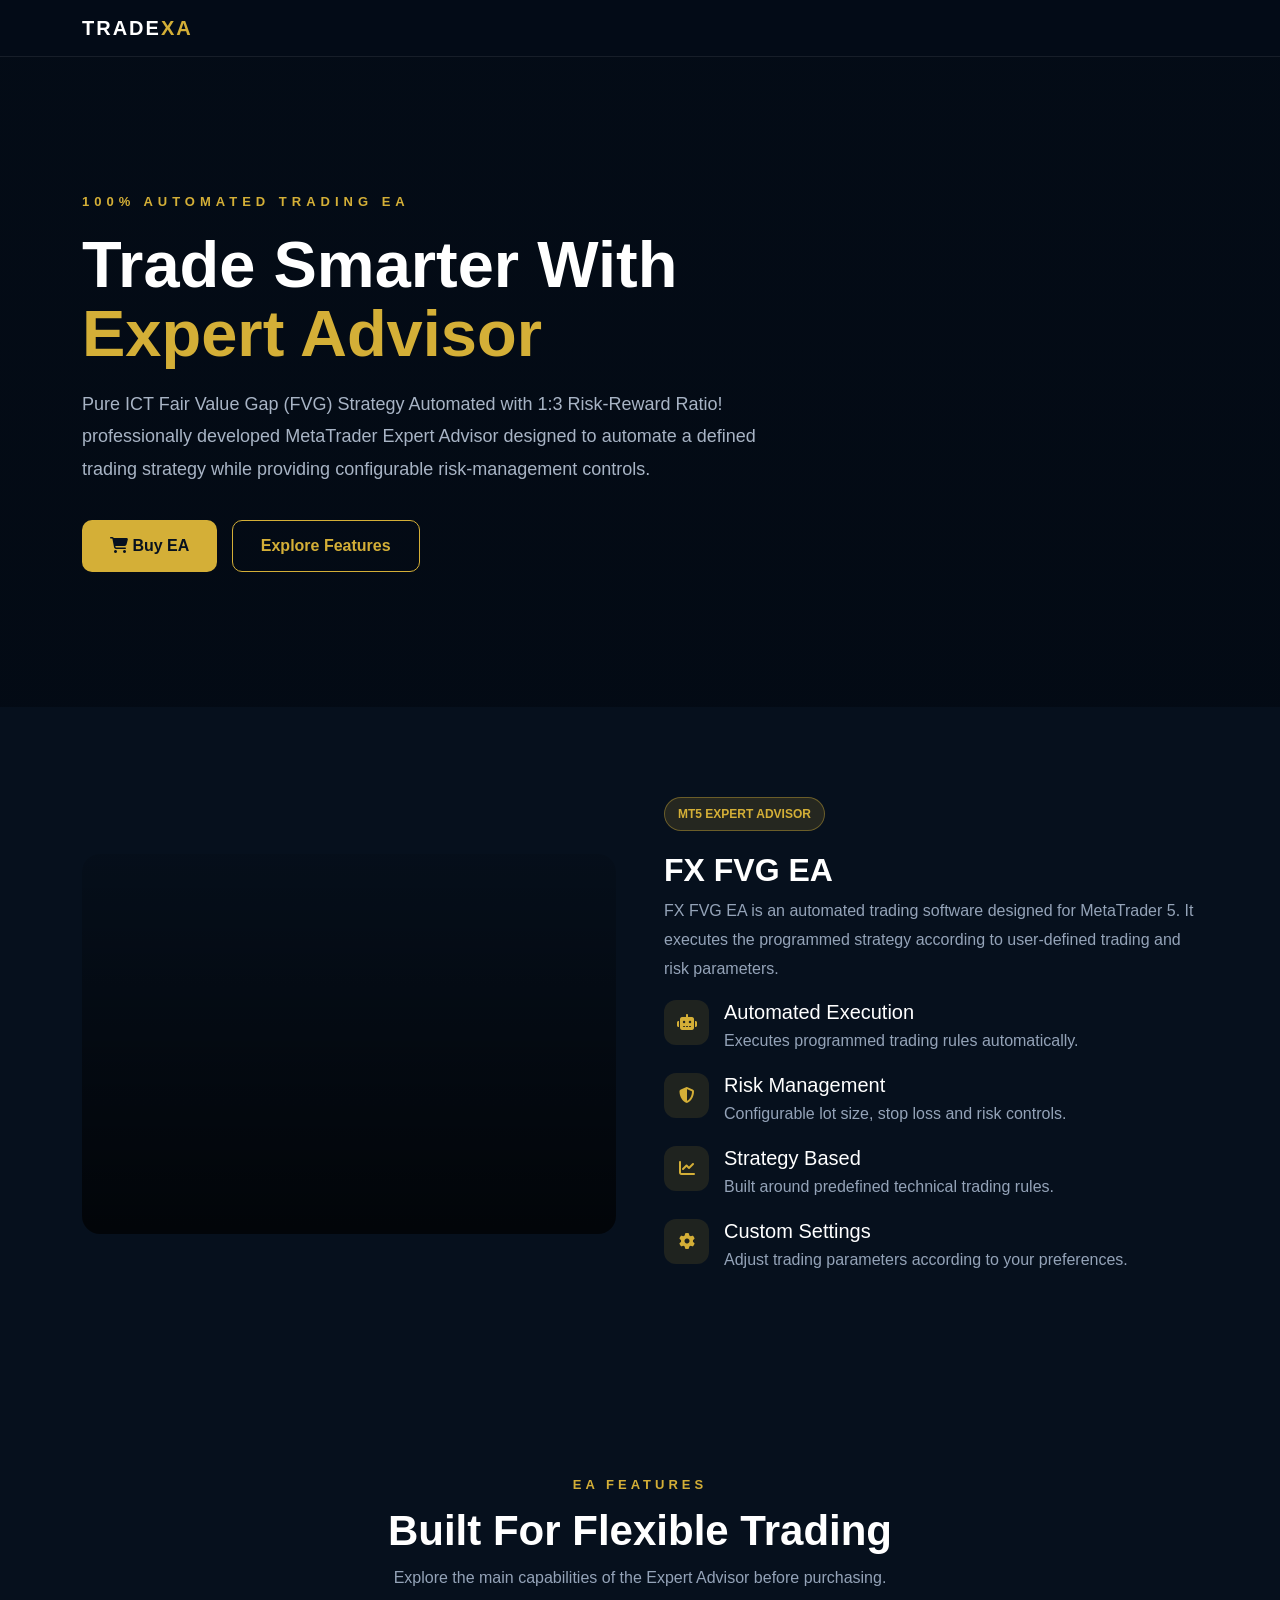
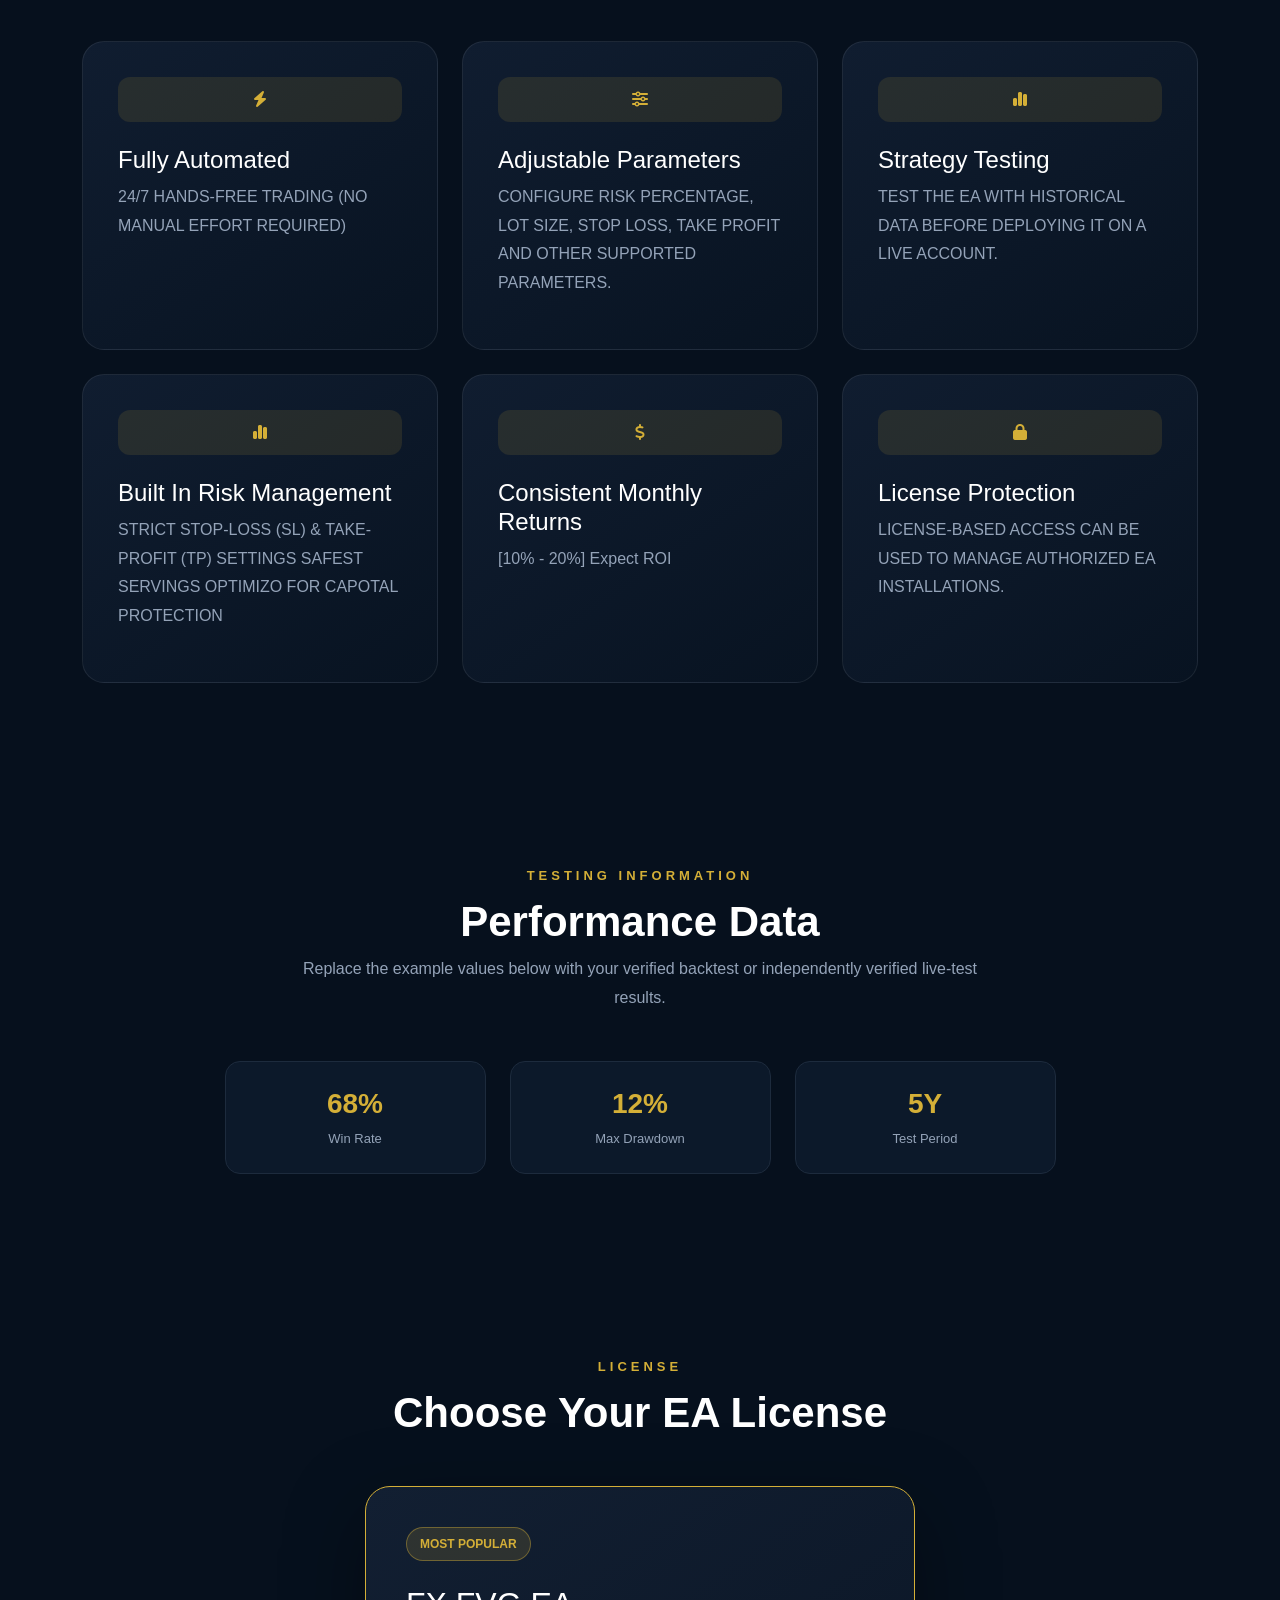
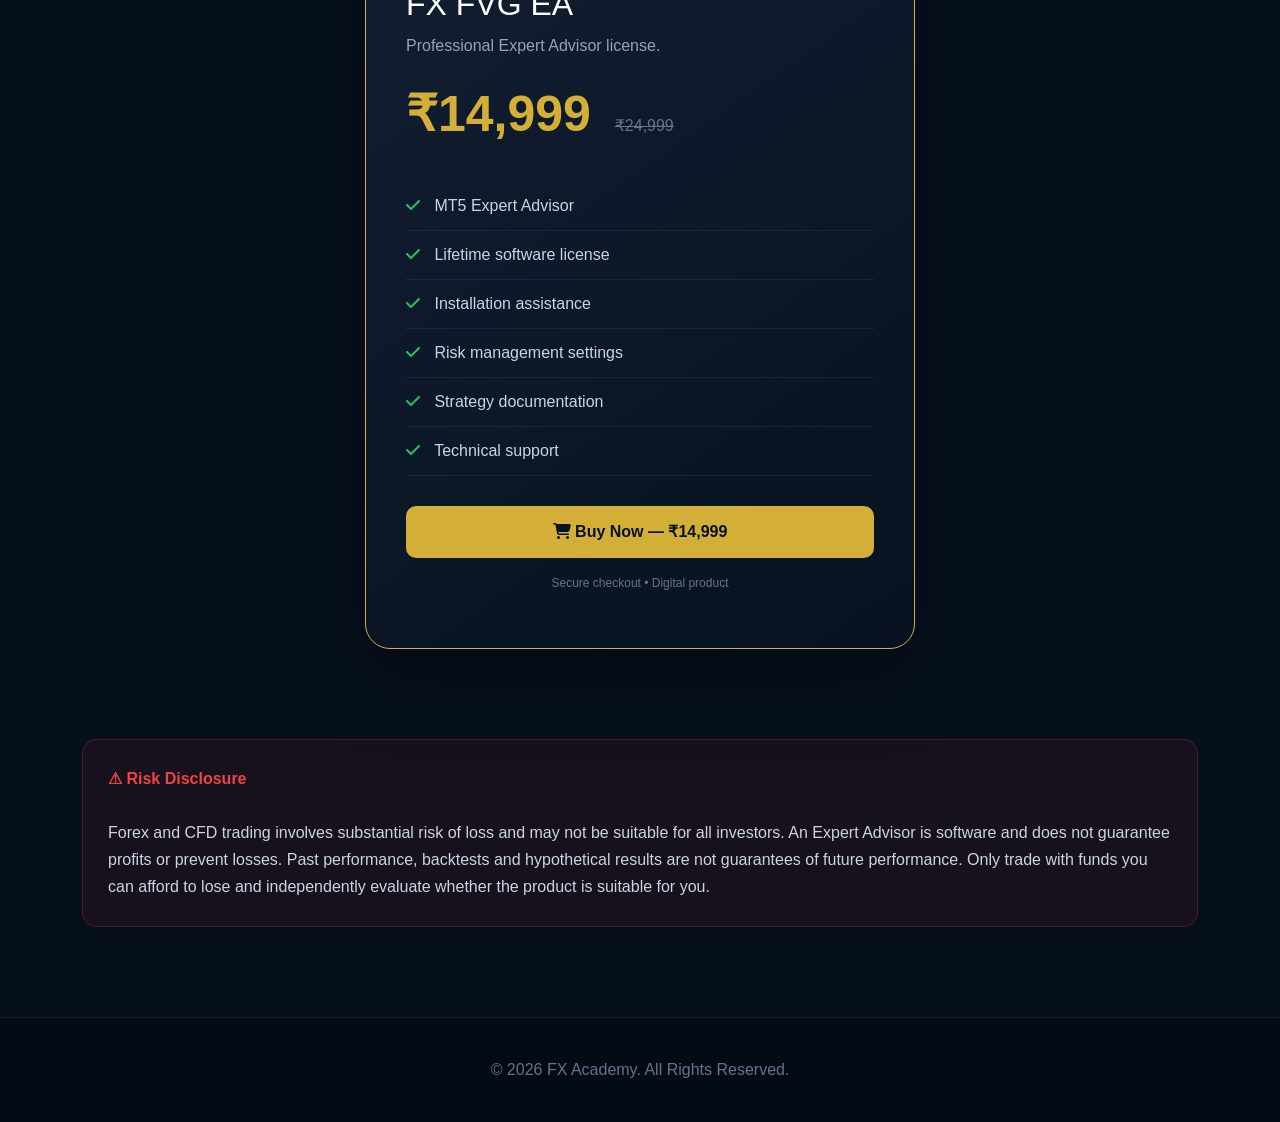
==== ea.html @ 9ab4f011 "Tradexa" ====
<!DOCTYPE html>
<html lang="en">

<head>

    <meta charset="UTF-8">

    <meta name="viewport"
          content="width=device-width, initial-scale=1.0">

    <title>Forex Expert Advisor | Tradexa</title>

    <meta name="description"
          content="Professional Forex Expert Advisor with automated trading features, risk management and customizable settings.">

    <!-- Bootstrap -->
    <link
        href="https://cdn.jsdelivr.net/npm/bootstrap@5.3.3/dist/css/bootstrap.min.css"
        rel="stylesheet">

    <!-- Font Awesome -->
    <link
        rel="stylesheet"
        href="https://cdnjs.cloudflare.com/ajax/libs/font-awesome/6.5.2/css/all.min.css">

    <style>

        * {
            box-sizing: border-box;
        }

        body {
            margin: 0;
            background: #06101d;
            color: #ffffff;
            font-family: Arial, sans-serif;
        }

        /* NAVBAR */

        .navbar {
            background: rgba(4, 12, 24, 0.95);
            border-bottom: 1px solid rgba(255,255,255,0.08);
            backdrop-filter: blur(15px);
        }

        .navbar-brand {
            color: #d4af37 !important;
            font-weight: 800;
            letter-spacing: 2px;
        }

        .nav-link {
            color: #cbd5e1 !important;
            margin-left: 15px;
        }

        .nav-link:hover {
            color: #d4af37 !important;
        }

        /* HERO */

        .hero {
            min-height: 650px;
            display: flex;
            align-items: center;

            background:
                linear-gradient(
                    rgba(3,10,20,0.75),
                    rgba(3,10,20,0.95)
                ),
                url("https://images.unsplash.com/photo-1611974789855-9c2a0a7236a3?auto=format&fit=crop&w=1800&q=80");

            background-size: cover;
            background-position: center;
        }

        .hero-content {
            max-width: 800px;
        }

        .hero-label {
            color: #d4af37;
            letter-spacing: 5px;
            font-size: 13px;
            text-transform: uppercase;
            font-weight: 700;
        }

        .hero h1 {
            font-size: 65px;
            font-weight: 900;
            line-height: 1.05;
            margin: 20px 0;
        }

        .hero h1 span {
            color: #d4af37;
        }

        .hero p {
            color: #a8b4c5;
            font-size: 18px;
            line-height: 1.8;
            max-width: 700px;
        }

        .hero-buttons {
            margin-top: 35px;
        }

        .btn-gold {
            background: #d4af37;
            color: #07111f;
            border: none;
            padding: 14px 28px;
            border-radius: 10px;
            font-weight: 800;
            text-decoration: none;
            display: inline-block;
            transition: 0.3s;
        }

        .btn-gold:hover {
            background: #f0d36a;
            color: #07111f;
            transform: translateY(-2px);
        }

        .btn-outline {
            border: 1px solid #d4af37;
            color: #d4af37;
            padding: 13px 28px;
            border-radius: 10px;
            font-weight: 700;
            text-decoration: none;
            display: inline-block;
            margin-left: 10px;
        }

        .btn-outline:hover {
            background: #d4af37;
            color: #07111f;
        }

        /* GENERAL */

        .section {
            padding: 90px 0;
        }

        .section-label {
            color: #d4af37;
            font-size: 13px;
            letter-spacing: 4px;
            font-weight: 700;
        }

        .section-title {
            font-size: 42px;
            font-weight: 800;
            margin-top: 10px;
        }

        .section-description {
            color: #94a3b8;
            max-width: 700px;
            line-height: 1.8;
        }

        /* PRODUCT */

        .product-card {
            background: linear-gradient(
                145deg,
                #101d30,
                #081321
            );

            border: 1px solid rgba(255,255,255,0.08);

            border-radius: 22px;

            padding: 35px;

            height: 100%;

            transition: 0.3s;
        }

        .product-card:hover {
            border-color: rgba(212,175,55,0.6);
            transform: translateY(-5px);
        }

        .ea-image {
            height: 380px;
            border-radius: 18px;

            background:
                linear-gradient(
                    rgba(0,0,0,0.1),
                    rgba(0,0,0,0.7)
                ),
                url("https://images.unsplash.com/photo-1642790551116-18e150f248e7?auto=format&fit=crop&w=1200&q=80");

            background-size: cover;
            background-position: center;
        }

        .badge-gold {
            display: inline-block;
            background: rgba(212,175,55,0.15);
            border: 1px solid rgba(212,175,55,0.4);
            color: #d4af37;
            padding: 7px 13px;
            border-radius: 30px;
            font-size: 12px;
            font-weight: 700;
        }

        .ea-title {
            font-size: 32px;
            font-weight: 800;
            margin-top: 20px;
        }

        .ea-description {
            color: #94a3b8;
            line-height: 1.8;
        }

        /* FEATURES */

        .feature {
            display: flex;
            gap: 15px;
            margin-bottom: 20px;
        }

        .feature-icon {
            min-width: 45px;
            height: 45px;

            display: flex;
            align-items: center;
            justify-content: center;

            border-radius: 12px;

            background: rgba(212,175,55,0.12);
            color: #d4af37;
        }

        .feature h5 {
            margin-bottom: 5px;
        }

        .feature p {
            color: #94a3b8;
            margin: 0;
        }

        /* STATS */

        .stats {
            margin-top: 30px;
        }

        .stat-box {
            text-align: center;
            padding: 25px;
            background: #0c192a;
            border: 1px solid #1d2b3d;
            border-radius: 15px;
        }

        .stat-box h3 {
            color: #d4af37;
            font-weight: 800;
        }

        .stat-box p {
            color: #94a3b8;
            margin: 0;
            font-size: 13px;
        }

        /* PRICING */

        .pricing-card {
            max-width: 550px;
            margin: auto;

            background:
                linear-gradient(
                    145deg,
                    #121f32,
                    #07111f
                );

            border: 1px solid #d4af37;
            border-radius: 25px;
            padding: 40px;

            box-shadow:
                0 25px 80px rgba(0,0,0,0.35);
        }

        .price {
            font-size: 50px;
            font-weight: 900;
            color: #d4af37;
        }

        .old-price {
            color: #64748b;
            text-decoration: line-through;
            margin-left: 10px;
        }

        .pricing-list {
            list-style: none;
            padding: 0;
            margin: 30px 0;
        }

        .pricing-list li {
            padding: 12px 0;
            border-bottom: 1px solid rgba(255,255,255,0.06);
            color: #cbd5e1;
        }

        .pricing-list i {
            color: #22c55e;
            margin-right: 10px;
        }

        /* DISCLAIMER */

        .disclaimer {
            background: rgba(220,38,38,0.08);
            border: 1px solid rgba(220,38,38,0.3);
            padding: 25px;
            border-radius: 15px;
            color: #cbd5e1;
            line-height: 1.7;
        }

        .disclaimer strong {
            color: #ef4444;
        }

        /* FOOTER */

        footer {
            background: #030b15;
            padding: 40px 0;
            border-top: 1px solid rgba(255,255,255,0.08);
        }

        footer p {
            color: #64748b;
            margin: 0;
        }

        /* RESPONSIVE */

        @media(max-width: 768px) {

            .hero {
                min-height: 600px;
            }

            .hero h1 {
                font-size: 42px;
            }

            .section-title {
                font-size: 32px;
            }

            .btn-outline {
                margin-left: 0;
                margin-top: 12px;
            }

            .ea-image {
                height: 250px;
            }

        }

    </style>

</head>


<body>


<!-- NAVBAR -->

<nav class="navbar navbar-expand-lg navbar-dark sticky-top">

    <div class="container">

        <a class="navbar-brand" href="index.html">
            <span style="color:white;">TRADE</span>XA
        </a>

        <button
            class="navbar-toggler"
            data-bs-toggle="collapse"
            data-bs-target="#mainNav">

            <span class="navbar-toggler-icon"></span>

        </button>

     <!--   <div
            class="collapse navbar-collapse"
            id="mainNav">

            <ul class="navbar-nav ms-auto">

                <li class="nav-item">
                    <a class="nav-link" href="#">
                        Home
                    </a>
                </li>

                <li class="nav-item">
                    <a class="nav-link" href="#">
                        Courses
                    </a>
                </li>

                <li class="nav-item">
                    <a class="nav-link" href="#">
                        Expert Advisors
                    </a>
                </li>

                <li class="nav-item">
                    <a class="nav-link" href="#">
                        Mentors
                    </a>
                </li>

                <li class="nav-item">
                    <a class="nav-link" href="#">
                        Contact
                    </a>
                </li>

            </ul>

        </div> -->

    </div>

</nav>



<!-- HERO -->

<section class="hero">

    <div class="container">

        <div class="hero-content">

            <div class="hero-label">
               100% Automated Trading EA
            </div>

            <h1>
                Trade Smarter With
                <span>Expert Advisor</span>
            </h1>
            

            <p>
                Pure ICT Fair Value Gap (FVG) Strategy Automated with 1:3 Risk-Reward Ratio!
                <br> professionally developed MetaTrader Expert Advisor
                designed to automate a defined trading strategy while
                providing configurable risk-management controls.

            </p>

            <div class="hero-buttons">

                <a
                    href="#buy"
                    class="btn-gold">

                    <i class="fa-solid fa-cart-shopping"></i>

                    Buy EA

                </a>

                <a
                    href="#features"
                    class="btn-outline">

                    Explore Features

                </a>

            </div>

        </div>

    </div>

</section>



<!-- PRODUCT DETAILS -->

<section class="section">

    <div class="container">

        <div class="row g-5 align-items-center">

            <!-- IMAGE -->

            <div class="col-lg-6">

                <div class="ea-image"></div>

            </div>


            <!-- DETAILS -->

            <div class="col-lg-6">

                <span class="badge-gold">
                    MT5 EXPERT ADVISOR
                </span>

                <h2 class="ea-title">
                    FX FVG EA
                </h2>

                <p class="ea-description">

                    FX FVG EA is an automated trading software
                    designed for MetaTrader 5. It executes the
                    programmed strategy according to user-defined
                    trading and risk parameters.

                </p>


                <div class="feature">

                    <div class="feature-icon">
                        <i class="fa-solid fa-robot"></i>
                    </div>

                    <div>

                        <h5>
                            Automated Execution
                        </h5>

                        <p>
                            Executes programmed trading rules automatically.
                        </p>

                    </div>

                </div>


                <div class="feature">

                    <div class="feature-icon">
                        <i class="fa-solid fa-shield-halved"></i>
                    </div>

                    <div>

                        <h5>
                            Risk Management
                        </h5>

                        <p>
                            Configurable lot size, stop loss and
                            risk controls.
                        </p>

                    </div>

                </div>


                <div class="feature">

                    <div class="feature-icon">
                        <i class="fa-solid fa-chart-line"></i>
                    </div>

                    <div>

                        <h5>
                            Strategy Based
                        </h5>

                        <p>
                            Built around predefined technical
                            trading rules.
                        </p>

                    </div>

                </div>


                <div class="feature">

                    <div class="feature-icon">
                        <i class="fa-solid fa-gear"></i>
                    </div>

                    <div>

                        <h5>
                            Custom Settings
                        </h5>

                        <p>
                            Adjust trading parameters according
                            to your preferences.
                        </p>

                    </div>

                </div>

            </div>

        </div>

    </div>

</section>



<!-- FEATURES -->

<section
    class="section"
    id="features">

    <div class="container">

        <div class="text-center mb-5">

            <span class="section-label">
                EA FEATURES
            </span>

            <h2 class="section-title">
                Built For Flexible Trading
            </h2>

            <p class="section-description mx-auto">

                Explore the main capabilities of the Expert Advisor
                before purchasing.

            </p>

        </div>


        <div class="row g-4">

            <div class="col-md-4">

                <div class="product-card">

                    <div class="feature-icon mb-4">

                        <i class="fa-solid fa-bolt"></i>

                    </div>

                    <h4>
                       Fully Automated 
                    </h4>

                    <p class="ea-description">

                        24/7 HANDS-FREE TRADING (NO MANUAL EFFORT REQUIRED) 
                    </p>

                </div>

            </div>


            <div class="col-md-4">

                <div class="product-card">

                    <div class="feature-icon mb-4">

                        <i class="fa-solid fa-sliders"></i>

                    </div>

                    <h4>
                        Adjustable Parameters
                    </h4>

                    <p class="ea-description">

                       CONFIGURE RISK PERCENTAGE, LOT SIZE,
                       STOP LOSS, TAKE PROFIT AND OTHER SUPPORTED
                       PARAMETERS.
                    </p>

                </div>

            </div>


            <div class="col-md-4">

                <div class="product-card">

                    <div class="feature-icon mb-4">

                        <i class="fa-solid fa-chart-simple"></i>

                    </div>

                    <h4>
                        Strategy Testing
                    </h4>

                    <p class="ea-description">

                       TEST THE EA WITH HISTORICAL DATA BEFORE
                       DEPLOYING IT ON A LIVE ACCOUNT.
                    </p>

                </div>

            </div>


            <div class="col-md-4">

                <div class="product-card">

                    <div class="feature-icon mb-4">

                        <i class="fa-solid fa-chart-simple"></i>

                    </div>

                    <h4>
                        Built In Risk Management
                    </h4>

                    <p class="ea-description">

                        STRICT STOP-LOSS (SL) & TAKE-PROFIT (TP) SETTINGS 
                        SAFEST SERVINGS OPTIMIZO FOR CAPOTAL PROTECTION

                    </p>

                </div>

            </div>

              <div class="col-md-4">

                <div class="product-card">

                    <div class="feature-icon mb-4">

                        <i class="fa-solid fa-dollar-sign"></i>

                    </div>

                    <h4>
                        Consistent Monthly Returns
                    </h4>

                    <p class="ea-description">

                        [10% - 20%] Expect ROI

                    </p>

                </div>

            </div>


            <div class="col-md-4">

                <div class="product-card">

                    <div class="feature-icon mb-4">

                        <i class="fa-solid fa-lock"></i>

                    </div>

                    <h4>
                        License Protection
                    </h4>

                    <p class="ea-description">

                        LICENSE-BASED ACCESS CAN BE USED TO
                        MANAGE AUTHORIZED EA INSTALLATIONS.

                    </p>

                </div>

            </div>


         <!--   <div class="col-md-4">

                <div class="product-card">

                    <div class="feature-icon mb-4">

                        <i class="fa-solid fa-headset"></i>

                    </div>

                    <h4>
                        Customer Support
                    </h4>

                    <p class="ea-description">

                       GET INSTALLATION GUIDANCE AND TECHNICAL
                       SUPPORT FOR THE SOFTWARE.

                    </p>

                </div>

            </div> -->

        </div>

    </div>

</section>



<!-- STATS -->

<section class="section">

    <div class="container">

        <div class="text-center mb-5">

            <span class="section-label">
                TESTING INFORMATION
            </span>

            <h2 class="section-title">
                Performance Data
            </h2>

            <p class="section-description mx-auto">

                Replace the example values below with your
                verified backtest or independently verified
                live-test results.

            </p>

        </div>


        <div class="row g-4 justify-content-center">

            <div class="col-md-3">

                <div class="stat-box">

                    <h3>
                        68%
                    </h3>

                    <p>
                     Win Rate
                    </p>

                </div>

            </div>


        <!-- <div class="col-md-3">

                <div class="stat-box">

                    <h3>
                        1.8
                    </h3>

                    <p>
                         Profit Factor
                    </p>

                </div>

            </div> -->


            <div class="col-md-3">

                <div class="stat-box">

                    <h3>
                        12%
                    </h3>

                    <p>
                        Max Drawdown
                    </p>

                </div>

            </div>


            <div class="col-md-3">

                <div class="stat-box">

                    <h3>
                        5Y
                    </h3>

                    <p>
                         Test Period
                    </p>

                </div>

            </div>

        </div>

    </div>

</section>



<!-- PRICING -->

<section
    class="section"
    id="buy">

    <div class="container">

        <div class="text-center mb-5">

            <span class="section-label">
                LICENSE
            </span>

            <h2 class="section-title">
                Choose Your EA License
            </h2>

        </div>


        <div class="pricing-card">

            <span class="badge-gold">
                MOST POPULAR
            </span>

            <h2 class="mt-4">
                FX FVG EA
            </h2>

            <p class="ea-description">

                Professional Expert Advisor license.

            </p>


            <div>

                <span class="price">
                    ₹14,999
                </span>

                <span class="old-price">
                    ₹24,999
                </span>

            </div>


            <ul class="pricing-list">

                <li>
                    <i class="fa-solid fa-check"></i>
                    MT5 Expert Advisor
                </li>

                <li>
                    <i class="fa-solid fa-check"></i>
                    Lifetime software license
                </li>

                <li>
                    <i class="fa-solid fa-check"></i>
                    Installation assistance
                </li>

                <li>
                    <i class="fa-solid fa-check"></i>
                    Risk management settings
                </li>

                <li>
                    <i class="fa-solid fa-check"></i>
                    Strategy documentation
                </li>

                <li>
                    <i class="fa-solid fa-check"></i>
                    Technical support
                </li>

            </ul>


            <a
                href="https://wa.me/918943623260"
                class="btn-gold w-100 text-center">

                <i class="fa-solid fa-cart-shopping"></i>

                Buy Now — ₹14,999

            </a>


            <p class="text-center mt-3"
               style="color:#64748b;font-size:12px;">

                Secure checkout • Digital product

            </p>

        </div>

    </div>

    

</section>



<!-- DISCLAIMER -->

<section class="section pt-0">

    <div class="container">

        <div class="disclaimer">

            <strong>
                ⚠ Risk Disclosure
            </strong>

            <br><br>

            Forex and CFD trading involves substantial risk of loss
            and may not be suitable for all investors. An Expert
            Advisor is software and does not guarantee profits or
            prevent losses. Past performance, backtests and
            hypothetical results are not guarantees of future
            performance. Only trade with funds you can afford to
            lose and independently evaluate whether the product
            is suitable for you.

        </div>

    </div>

</section>



<!-- FOOTER -->

<footer>

    <div class="container text-center">

        <p>
            © 2026 FX Academy. All Rights Reserved.
        </p>

    </div>

</footer>



<script
    src="https://cdn.jsdelivr.net/npm/bootstrap@5.3.3/dist/js/bootstrap.bundle.min.js">
</script>

</body>

</html>
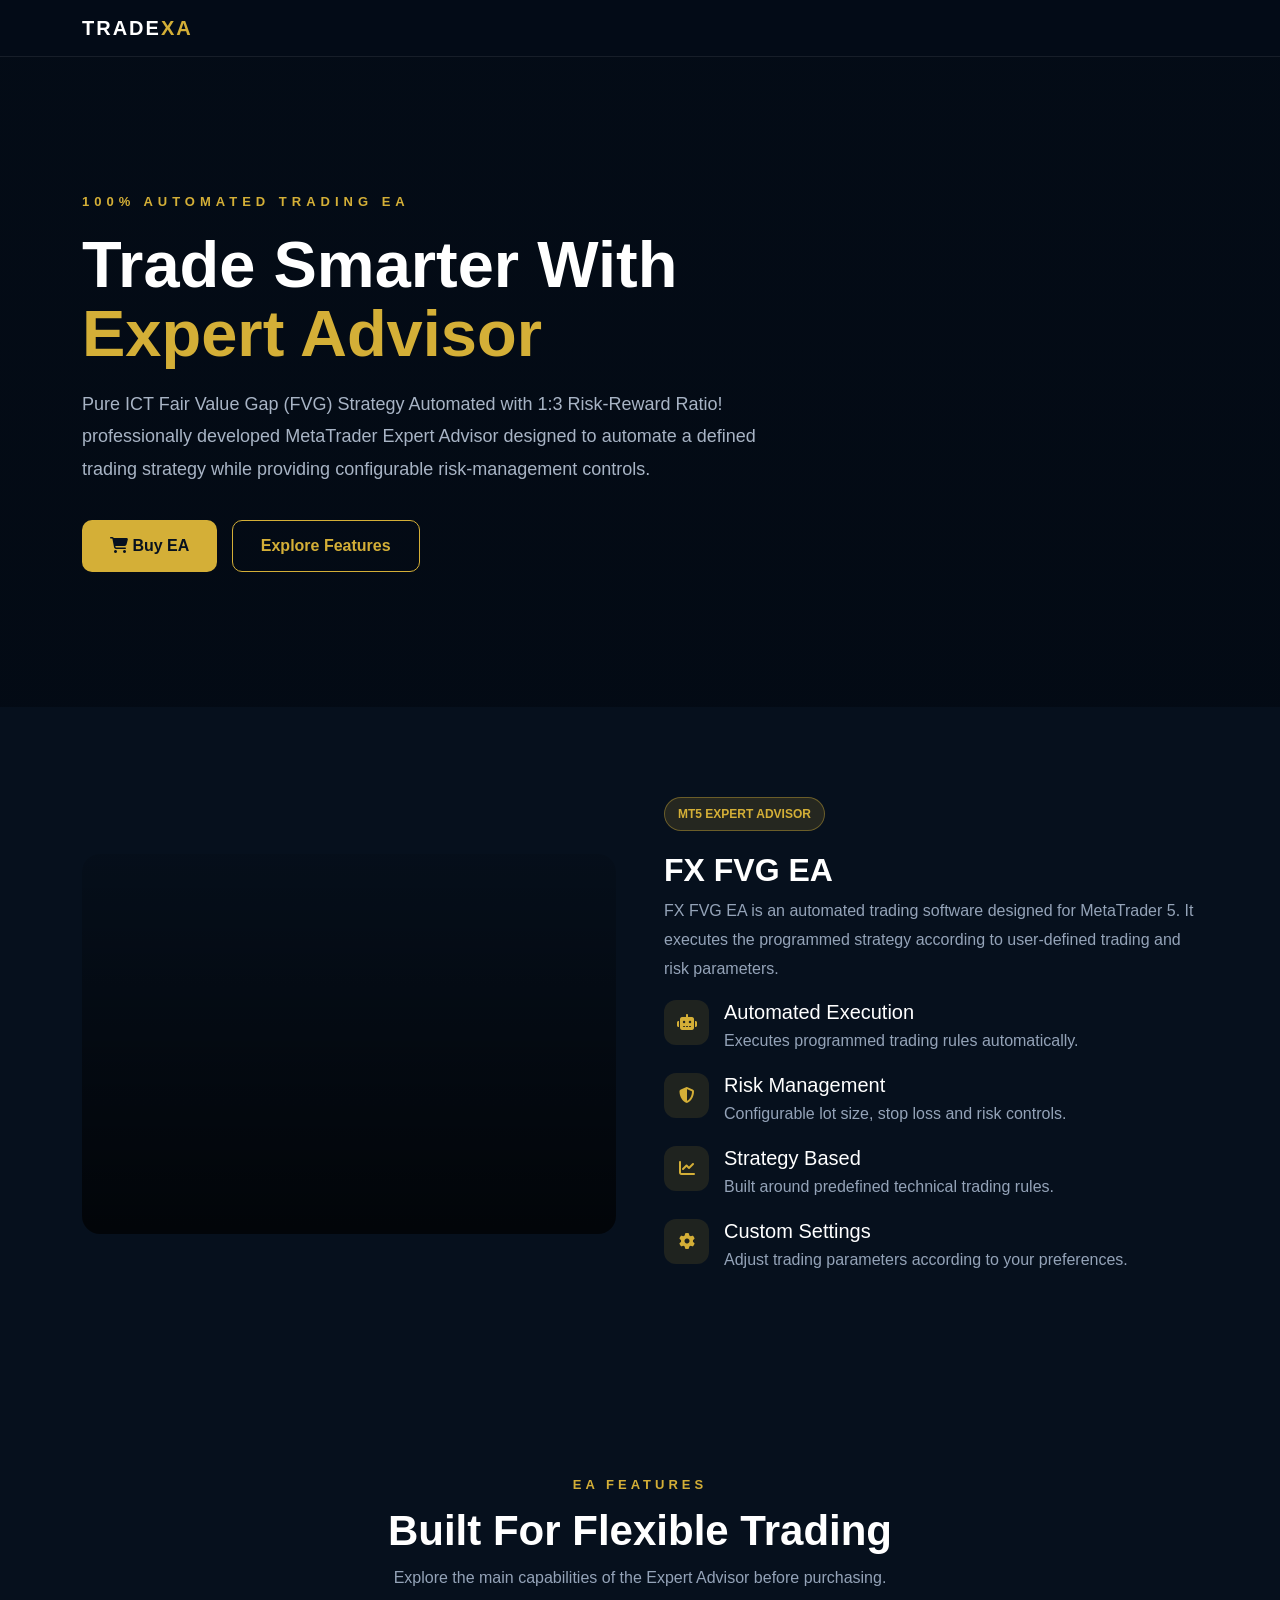
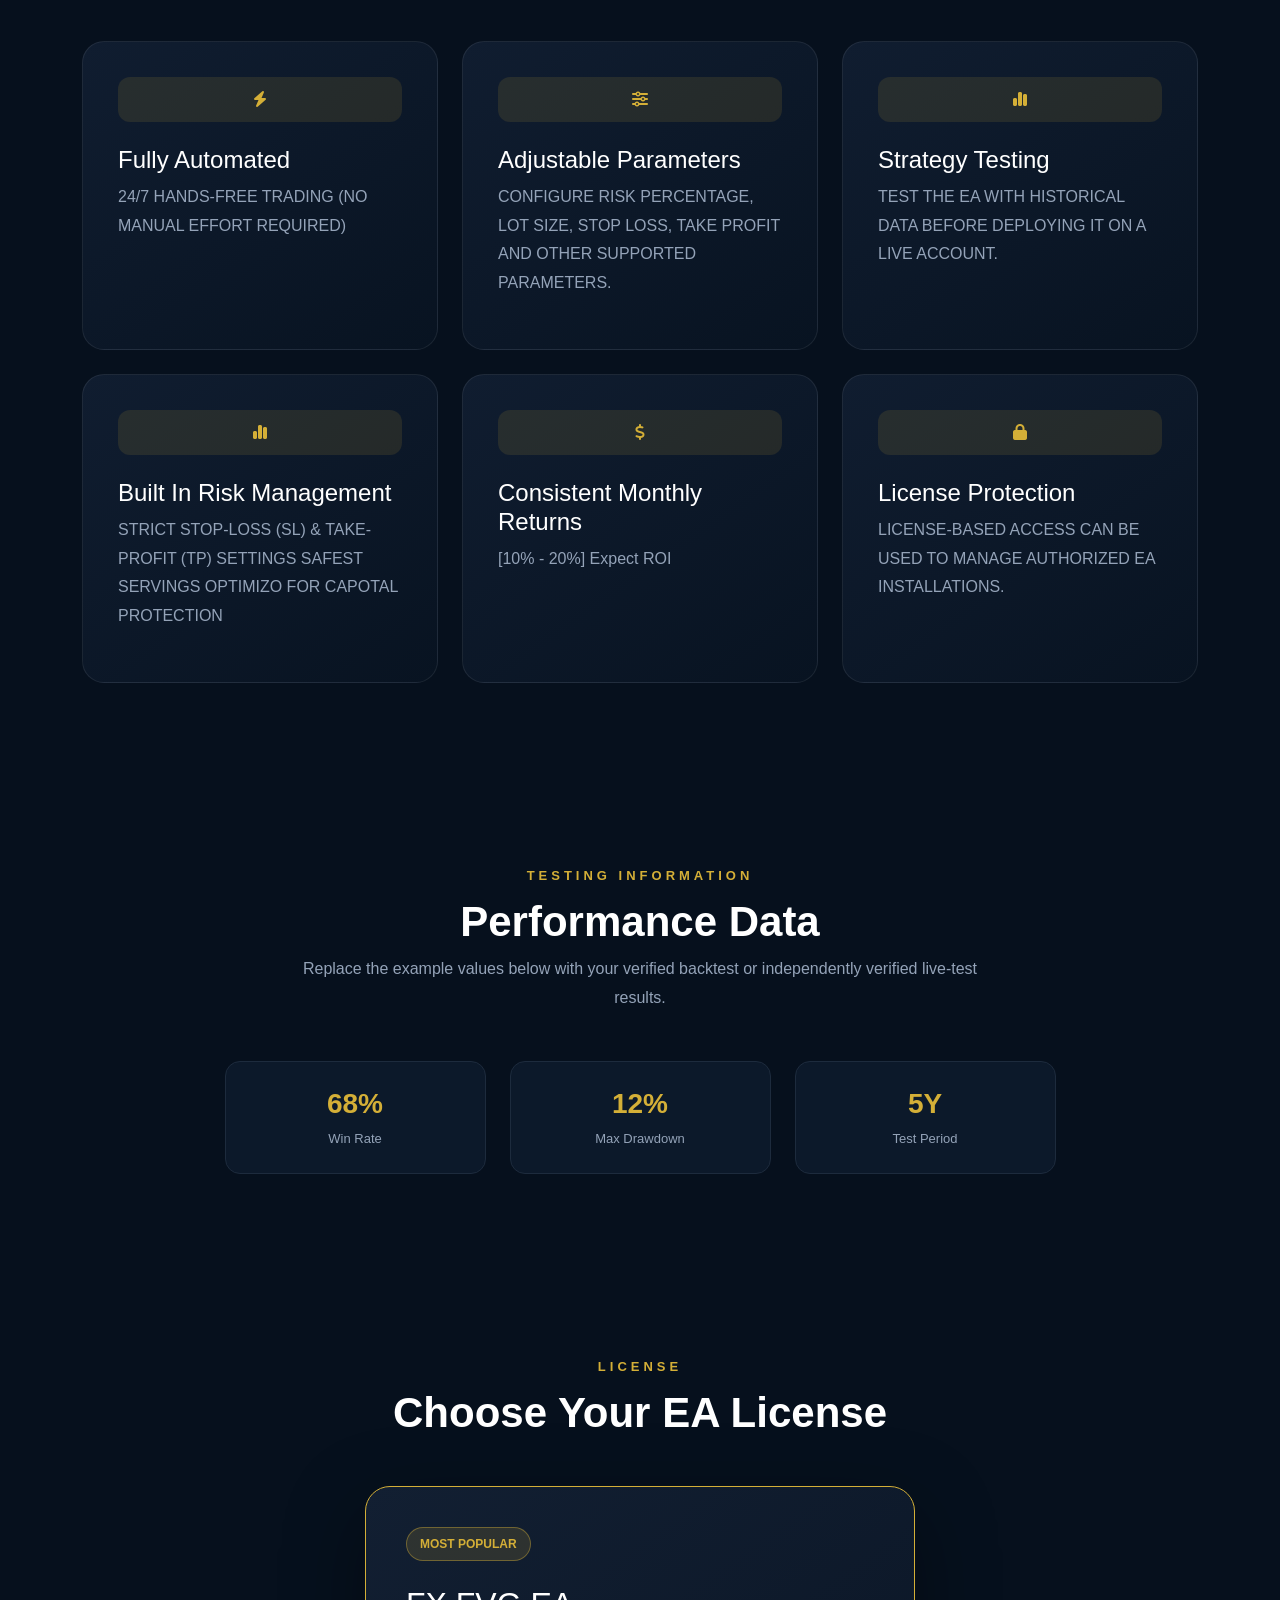
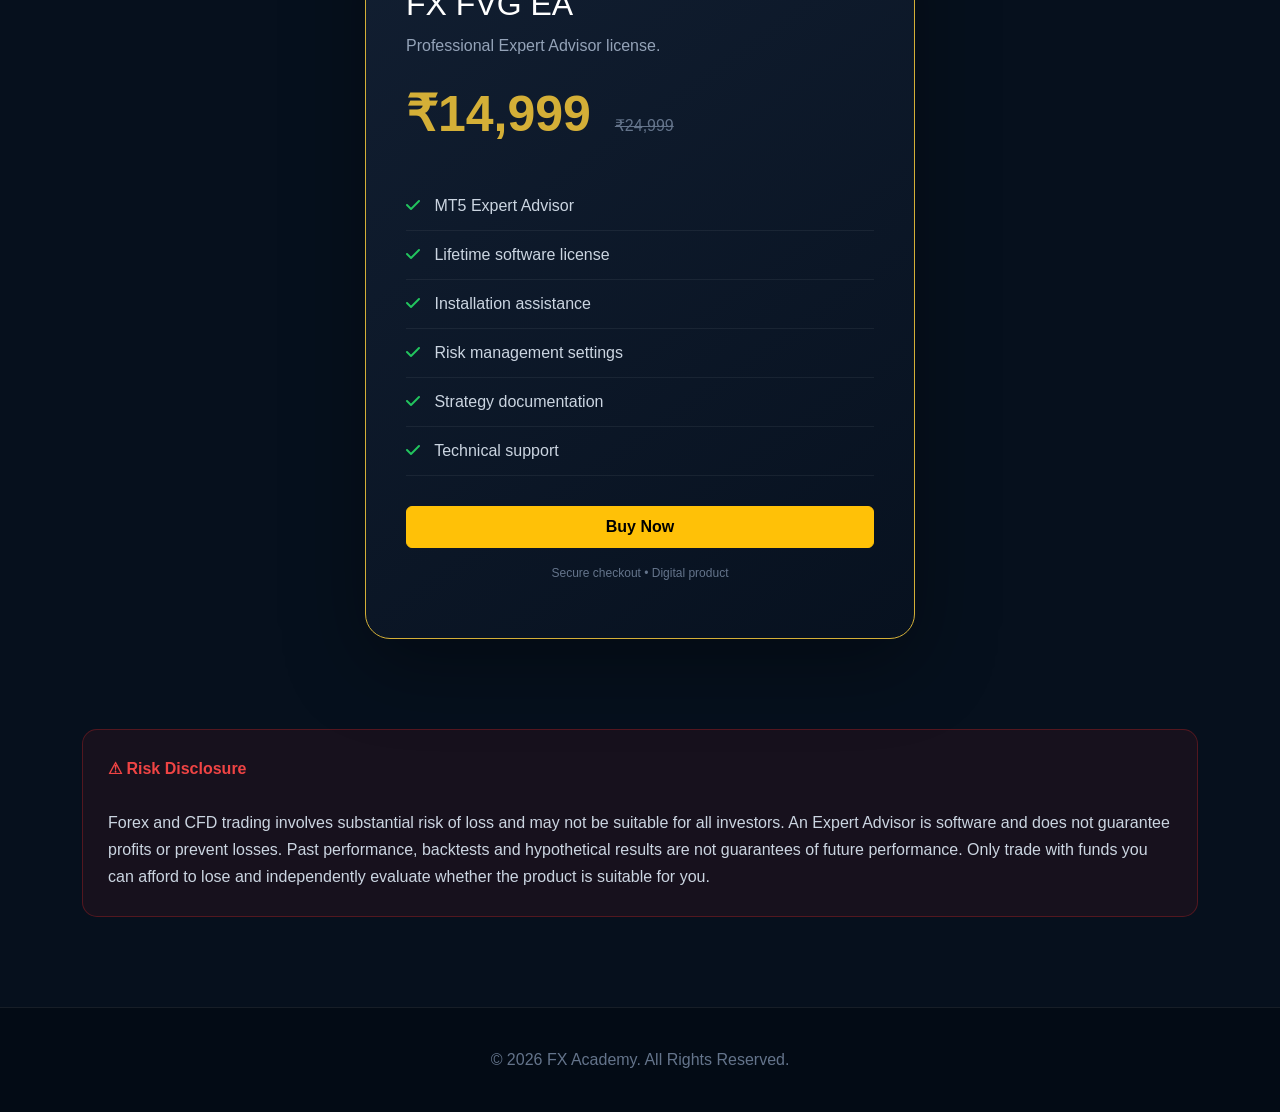
==== commit 40b631dc: "tradexa" ====
--- a/ea.html
+++ b/ea.html
@@ -1061,15 +1061,10 @@
             </ul>
 
 
-            <a
-                href="https://wa.me/918943623260"
-                class="btn-gold w-100 text-center">
-
-                <i class="fa-solid fa-cart-shopping"></i>
-
-                Buy Now — ₹14,999
-
-            </a>
+            <button class="btn btn-warning fw-bold px-4 py-2 w-100"
+                    onclick="openCheckoutModal('Tradexa Gold EA', '₹14,999', '150 USDT')">
+              Buy Now
+            </button>
 
 
             <p class="text-center mt-3"
@@ -1140,6 +1135,17 @@
     src="https://cdn.jsdelivr.net/npm/bootstrap@5.3.3/dist/js/bootstrap.bundle.min.js">
 </script>
 
+<script>
+function openCheckoutModal(productName, inrPrice, usdtPrice) {
+  const params = new URLSearchParams({
+    product: productName,
+    inr: inrPrice,
+    usdt: usdtPrice
+  });
+  window.location.href = `payment.html?${params.toString()}`;
+}
+</script>
+
 </body>
 
 </html>
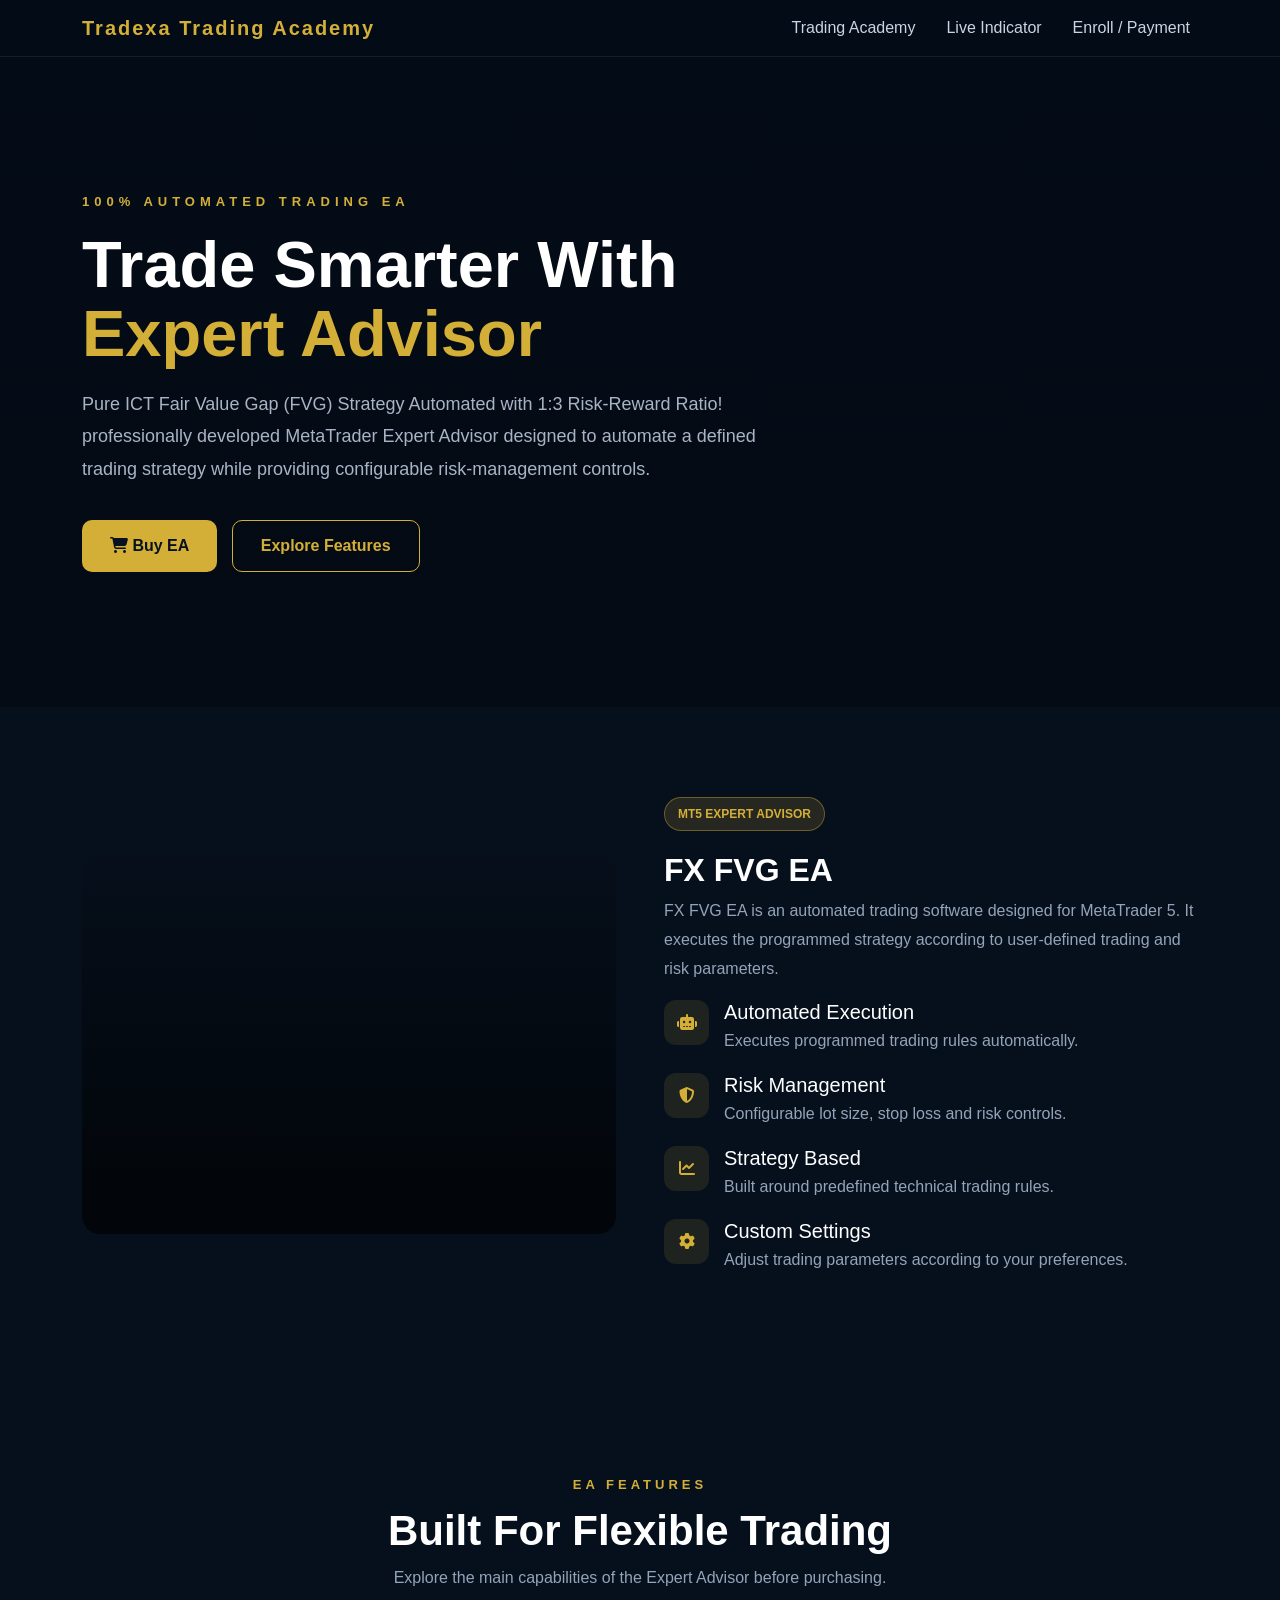
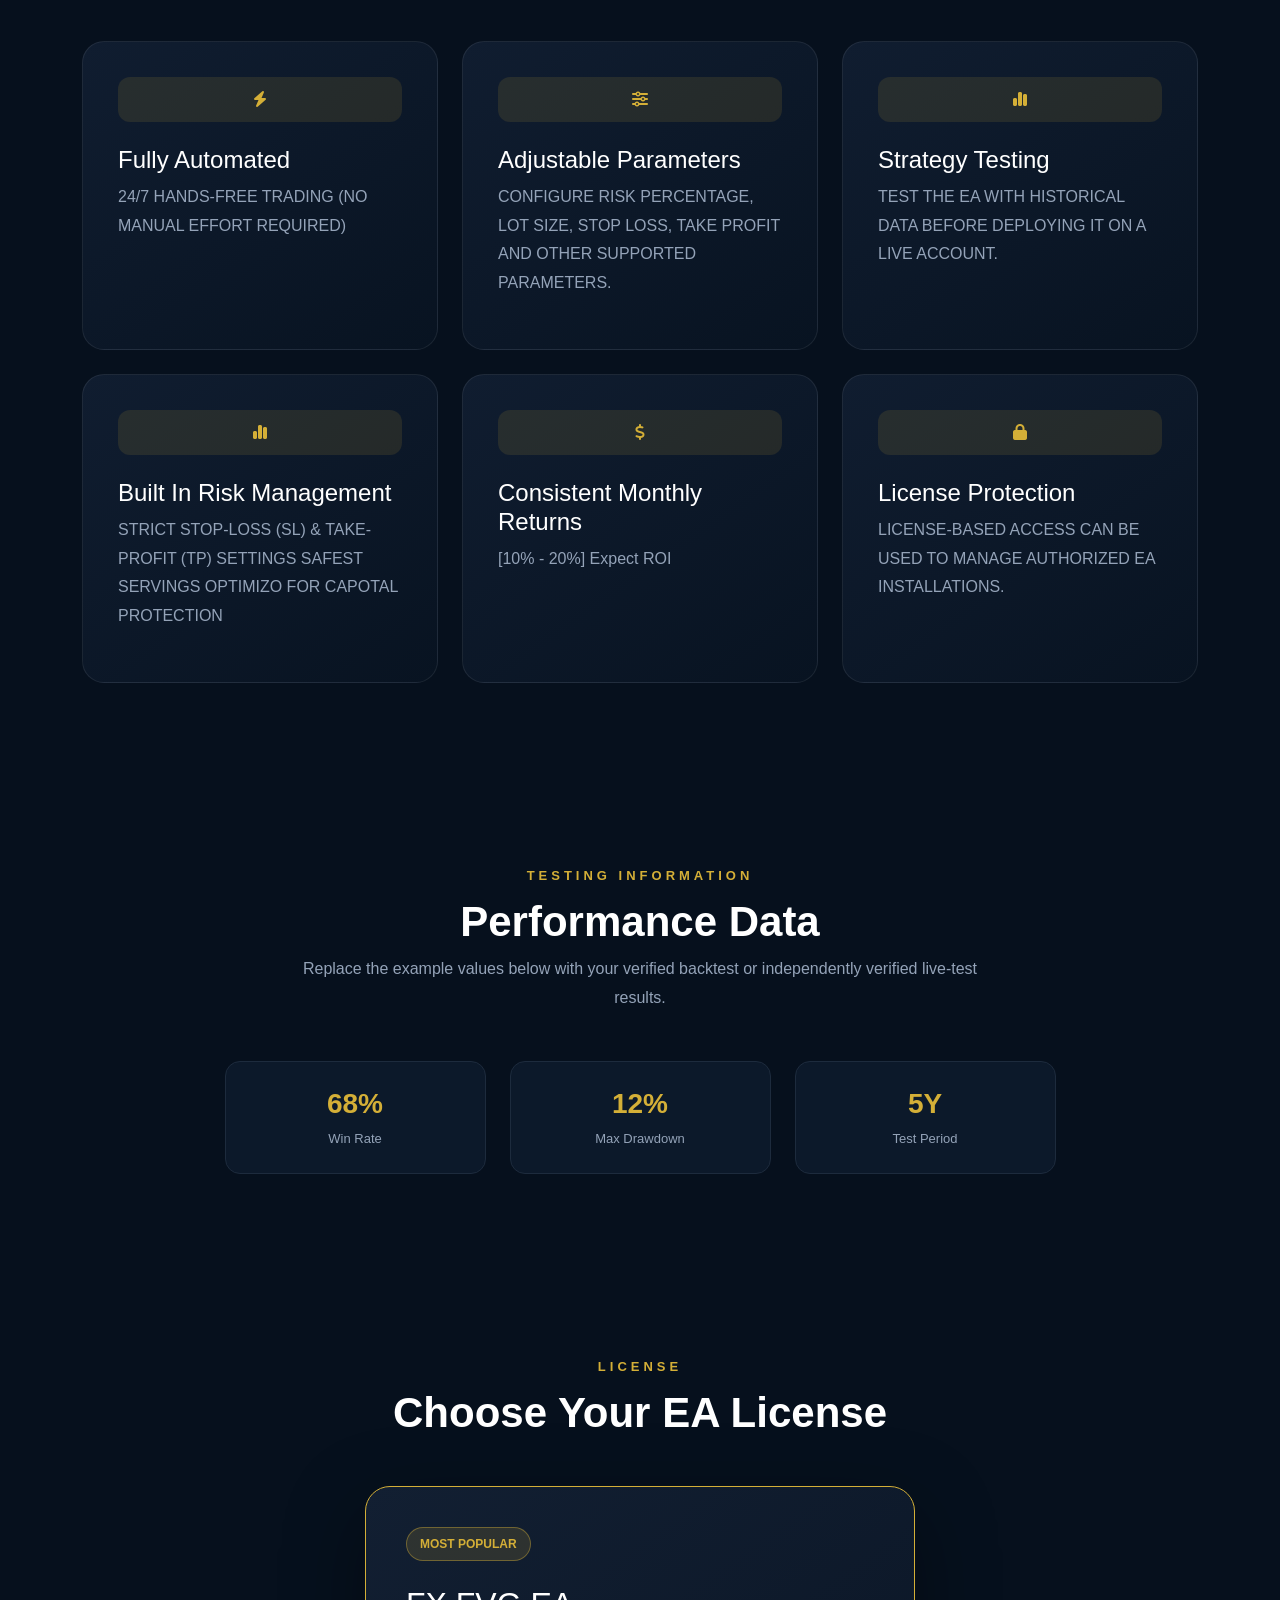
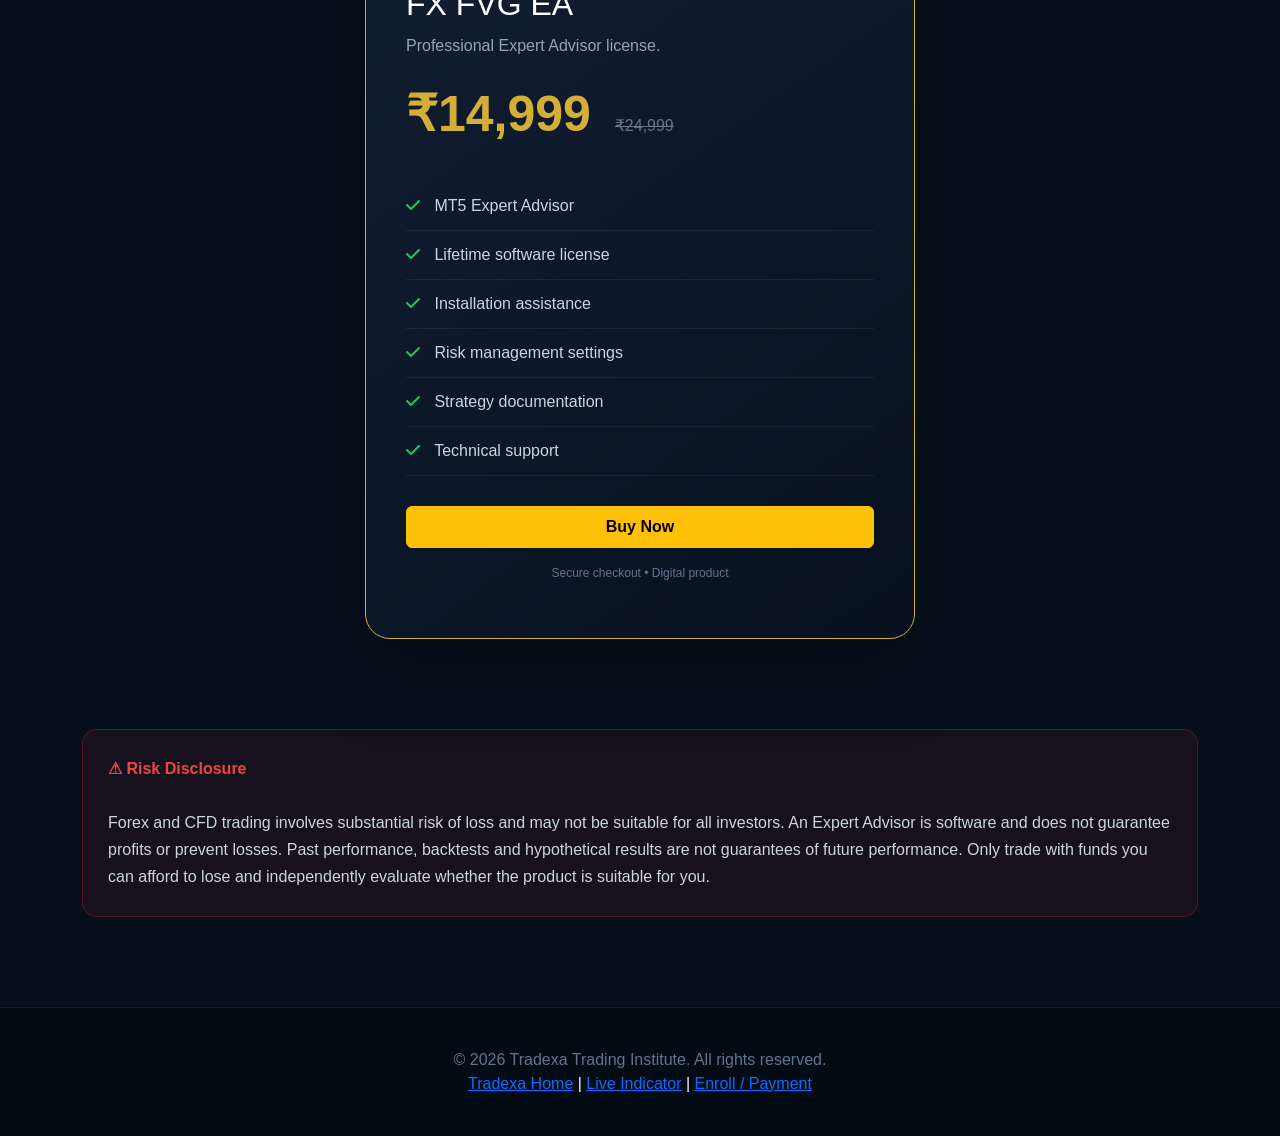
==== commit 395443aa: "Tradexa" ====
--- a/ea.html
+++ b/ea.html
@@ -12,6 +12,27 @@
 
     <meta name="description"
           content="Professional Forex Expert Advisor with automated trading features, risk management and customizable settings.">
+    <meta name="theme-color" content="#050811">
+    <meta name="robots" content="max-image-preview:large">
+    <link rel="canonical" href="https://www.tradexatrader.com/ea.html">
+    <link rel="icon" type="image/png" sizes="48x48" href="https://www.tradexatrader.com/favicon-48.png">
+    <link rel="icon" type="image/png" sizes="96x96" href="https://www.tradexatrader.com/favicon-96.png">
+    <link rel="icon" type="image/png" sizes="192x192" href="https://www.tradexatrader.com/favicon-192.png">
+    <link rel="apple-touch-icon" sizes="180x180" href="https://www.tradexatrader.com/apple-touch-icon.png">
+    <meta property="og:type" content="website">
+    <meta property="og:title" content="Forex Expert Advisor | Tradexa">
+    <meta property="og:description" content="Professional Forex Expert Advisor with automated trading features, risk management, and customizable settings from Tradexa.">
+    <meta property="og:url" content="https://www.tradexatrader.com/ea.html">
+    <meta property="og:image" content="https://www.tradexatrader.com/Backgrund.png">
+    <meta property="og:image:alt" content="Gold XAUUSD trading chart for the Tradexa trading academy">
+    <meta property="og:image:width" content="1905">
+    <meta property="og:image:height" content="620">
+    <meta name="twitter:card" content="summary_large_image">
+    <meta name="twitter:title" content="Forex Expert Advisor | Tradexa">
+    <meta name="twitter:description" content="Professional Forex Expert Advisor with automated trading features, risk management, and customizable settings from Tradexa.">
+    <meta name="twitter:image" content="https://www.tradexatrader.com/Backgrund.png">
+    <meta name="twitter:image:alt" content="Gold XAUUSD trading chart for the Tradexa trading academy">
+    <meta name="thumbnail" content="https://www.tradexatrader.com/Backgrund.png">
 
     <!-- Bootstrap -->
     <link
@@ -395,6 +416,7 @@
 
     </style>
 
+    <link rel="stylesheet" href="page-transitions.css">
 </head>
 
 
@@ -407,9 +429,7 @@
 
     <div class="container">
 
-        <a class="navbar-brand" href="index.html">
-            <span style="color:white;">TRADE</span>XA
-        </a>
+        <a class="navbar-brand" href="index.html">Tradexa Trading Academy</a>
 
         <button
             class="navbar-toggler"
@@ -420,45 +440,13 @@
 
         </button>
 
-     <!--   <div
-            class="collapse navbar-collapse"
-            id="mainNav">
-
-            <ul class="navbar-nav ms-auto">
-
-                <li class="nav-item">
-                    <a class="nav-link" href="#">
-                        Home
-                    </a>
-                </li>
-
-                <li class="nav-item">
-                    <a class="nav-link" href="#">
-                        Courses
-                    </a>
-                </li>
-
-                <li class="nav-item">
-                    <a class="nav-link" href="#">
-                        Expert Advisors
-                    </a>
-                </li>
-
-                <li class="nav-item">
-                    <a class="nav-link" href="#">
-                        Mentors
-                    </a>
-                </li>
-
-                <li class="nav-item">
-                    <a class="nav-link" href="#">
-                        Contact
-                    </a>
-                </li>
-
-            </ul>
-
-        </div> -->
+        <div class="collapse navbar-collapse" id="mainNav">
+            <div class="navbar-nav ms-auto">
+                <a class="nav-link" href="index.html#academy">Trading Academy</a>
+                <a class="nav-link" href="indicator.html">Live Indicator</a>
+                <a class="nav-link" href="payment.html">Enroll / Payment</a>
+            </div>
+        </div>
 
     </div>
 
@@ -1121,9 +1109,12 @@
 
     <div class="container text-center">
 
-        <p>
-            © 2026 FX Academy. All Rights Reserved.
-        </p>
+        <p>© 2026 Tradexa Trading Institute. All rights reserved.</p>
+        <nav aria-label="Footer navigation">
+            <a href="index.html">Tradexa Home</a> |
+            <a href="indicator.html">Live Indicator</a> |
+            <a href="payment.html">Enroll / Payment</a>
+        </nav>
 
     </div>
 
@@ -1134,6 +1125,7 @@
 <script
     src="https://cdn.jsdelivr.net/npm/bootstrap@5.3.3/dist/js/bootstrap.bundle.min.js">
 </script>
+<script src="page-transitions.js"></script>
 
 <script>
 function openCheckoutModal(productName, inrPrice, usdtPrice) {
@@ -1142,7 +1134,7 @@
     inr: inrPrice,
     usdt: usdtPrice
   });
-  window.location.href = `payment.html?${params.toString()}`;
+  window.navigateWithTransition(`payment.html?${params.toString()}`);
 }
 </script>
 
--- a/page-transitions.css
+++ b/page-transitions.css
@@ -0,0 +1,26 @@
+@view-transition {
+  navigation: auto;
+}
+
+html {
+  background-color: #050811;
+}
+
+body {
+  animation: page-fade-in 0.4s ease-in-out;
+}
+
+body.page-transitioning-out {
+  animation: page-fade-out 0.4s ease-in-out forwards;
+  pointer-events: none;
+}
+
+@keyframes page-fade-in {
+  from { opacity: 0; }
+  to { opacity: 1; }
+}
+
+@keyframes page-fade-out {
+  from { opacity: 1; }
+  to { opacity: 0; }
+}
